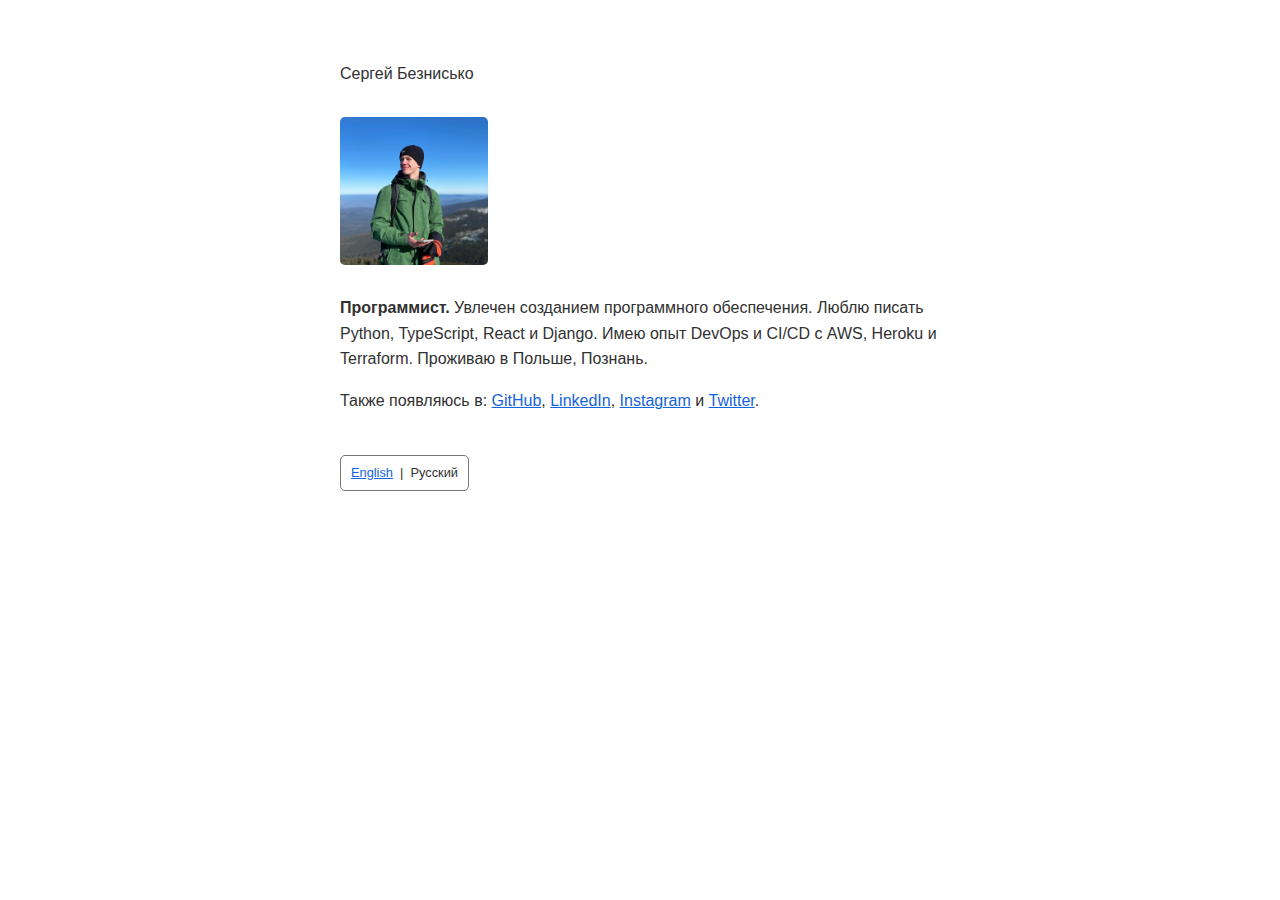
==== ru.html @ b1b09b2e "Change design" ====
<!DOCTYPE html>
<html lang="en">
<head>
    <meta charset="UTF-8">
    <meta name="viewport"
          content="width=device-width, initial-scale=1, maximum-scale=1, minimum-scale=1, user-scalable=no, minimal-ui">
    <title>Serhii Beznisko | Software Engineer</title>
    <style>
        body {
            background: #fff;
            color: #313131;
			font-family: -apple-system, BlinkMacSystemFont, 'Segoe UI', Roboto, Oxygen, Ubuntu, Cantarell, 'Open Sans', 'Helvetica Neue', sans-serif;
			line-height: 1.6rem;
        }

		::selection {
			background: #ddf5e6
		}

        main, header {
            max-width: 600px;
			margin: 0 auto;
			padding: 0 30px;
        }

        h1.name {
			font-size: 1rem;
			font-weight: normal;
			padding: 50px 0 20px 0;
        }

        a {
            color: #1464dc;
        }

        img {
			display: block;
			border-radius: 5px;
			margin-bottom: 30px;
			width: 148px;
			height: 148px;
        }

        .lang {
			font-size: .8rem;
			display: inline-block;
			border-radius: 5px;
			padding: 4px 10px;
			margin-top: 2em;
			border: 1px solid #777;
        }
    </style>
</head>
<body>
<!-- Oh hi Mark -->
<header>
    <h1 class="name">Сергей Безнисько</h1>
</header>
<main>
    <img src="me.jpg" alt="">
    <p>
        <strong>Программист.</strong>
        Увлечен созданием программного обеспечения.
        Люблю писать Python, TypeScript, React и Django.
        Имею опыт DevOps и CI/CD с AWS, Heroku и Terraform.
        Проживаю в Польше, Познань.
    </p>
    <p>
        Также появляюсь в:
        <a href="https://github.com/serhiibeznisko" rel="me">GitHub</a>,
        <a href="https://www.linkedin.com/in/serhiibeznisko/" rel="me">LinkedIn</a>,
        <a href="https://www.instagram.com/serhiibeznisko/" rel="me">Instagram</a>
        и <a href="https://twitter.com/serhiibeznisko" rel="me">Twitter</a>.
    </p>
    <div class="lang">
        <a href="/">English</a>&nbsp;&nbsp;|&nbsp;&nbsp;Русский
    </div>
</main>
</body>
</html>
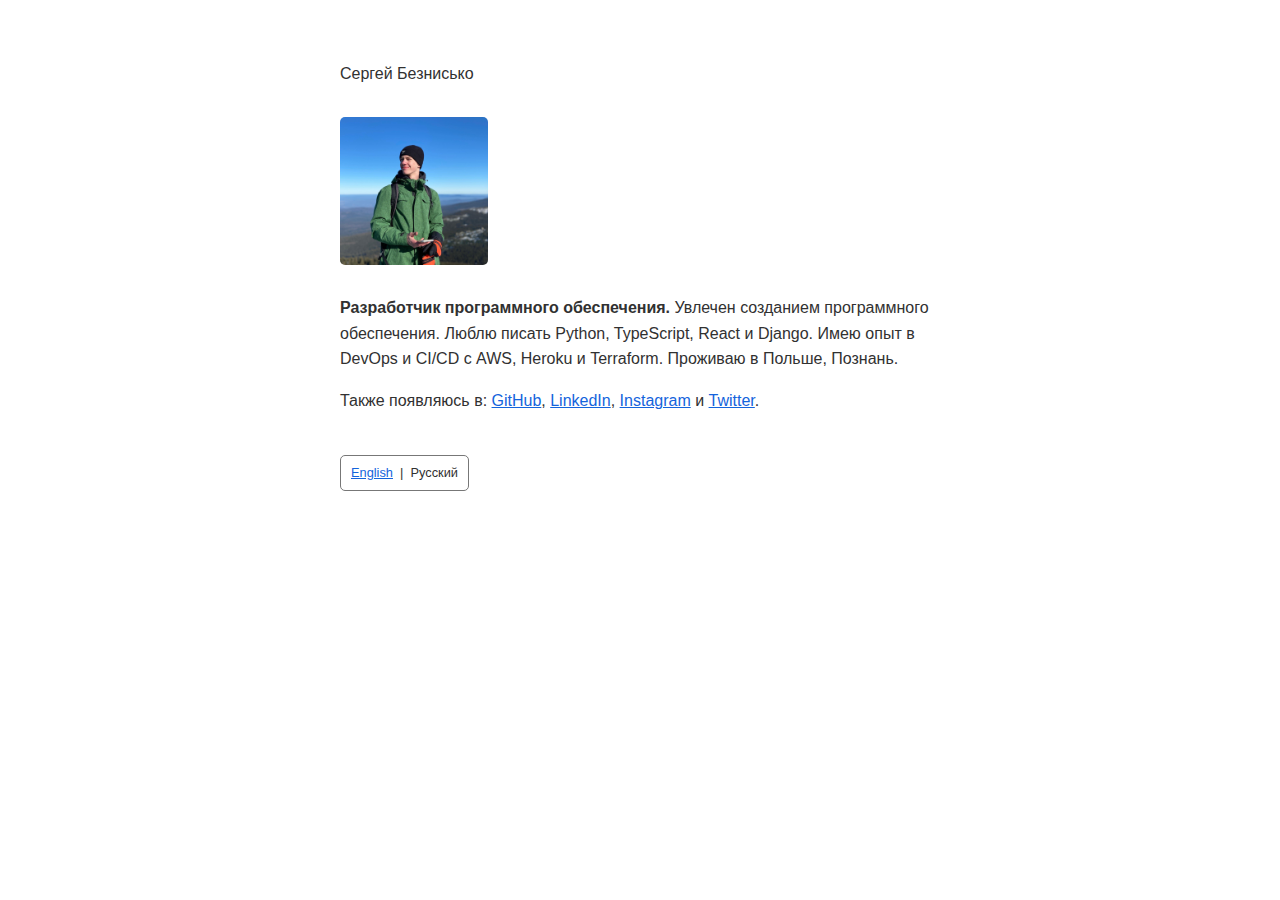
==== commit 06157be0: "Change russian description" ====
--- a/ru.html
+++ b/ru.html
@@ -4,7 +4,7 @@
     <meta charset="UTF-8">
     <meta name="viewport"
           content="width=device-width, initial-scale=1, maximum-scale=1, minimum-scale=1, user-scalable=no, minimal-ui">
-    <title>Serhii Beznisko | Software Engineer</title>
+    <title>Serhii Beznisko | Разработчик программного обеспечения</title>
     <style>
         body {
             background: #fff;
@@ -59,10 +59,10 @@
 <main>
     <img src="me.jpg" alt="">
     <p>
-        <strong>Программист.</strong>
+        <strong>Разработчик программного обеспечения.</strong>
         Увлечен созданием программного обеспечения.
         Люблю писать Python, TypeScript, React и Django.
-        Имею опыт DevOps и CI/CD с AWS, Heroku и Terraform.
+        Имею опыт в DevOps и CI/CD с AWS, Heroku и Terraform.
         Проживаю в Польше, Познань.
     </p>
     <p>
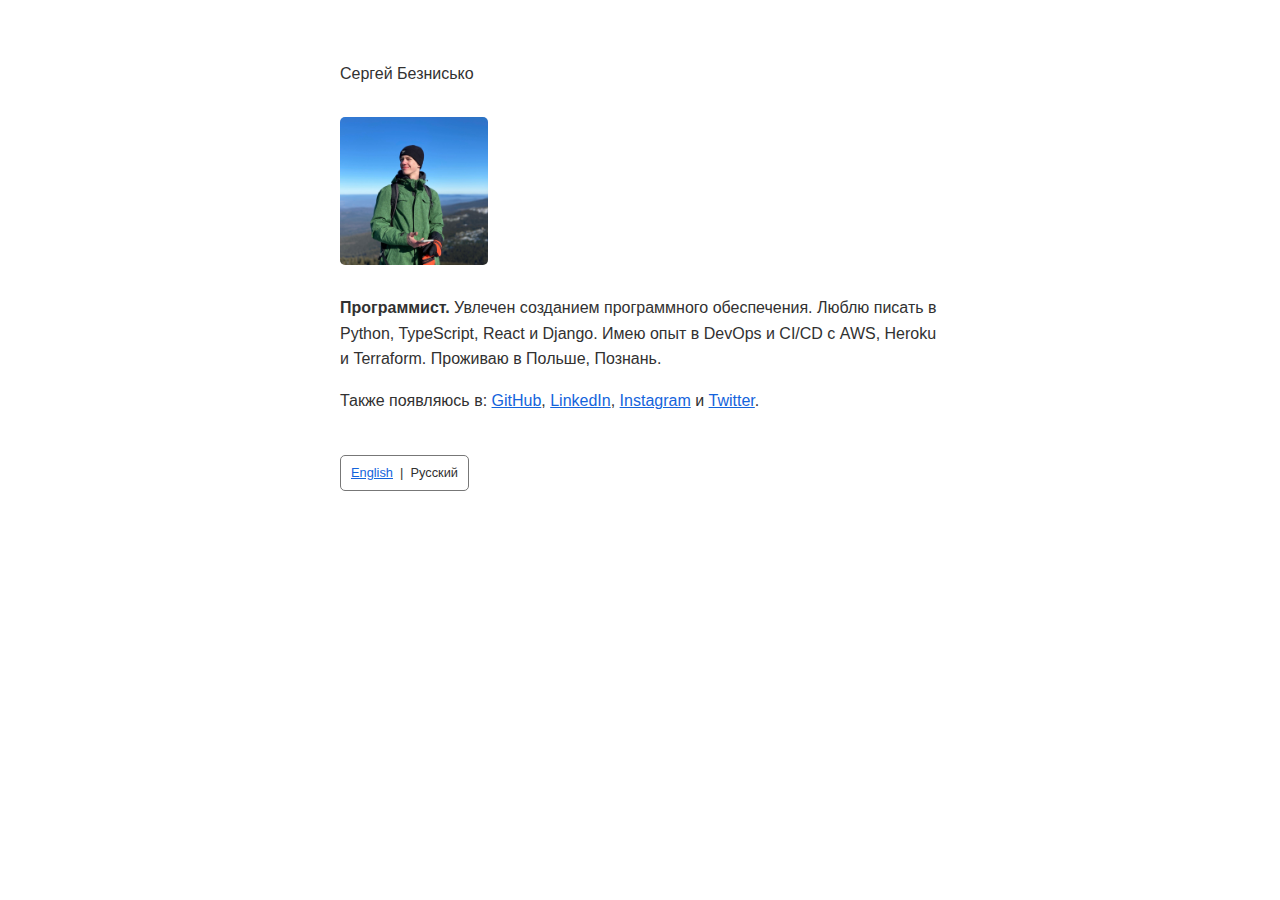
==== commit 0b236adc: "Update ru.html" ====
--- a/ru.html
+++ b/ru.html
@@ -4,7 +4,7 @@
     <meta charset="UTF-8">
     <meta name="viewport"
           content="width=device-width, initial-scale=1, maximum-scale=1, minimum-scale=1, user-scalable=no, minimal-ui">
-    <title>Serhii Beznisko | Разработчик программного обеспечения</title>
+    <title>Сергей Безнисько | Программист</title>
     <style>
         body {
             background: #fff;
@@ -59,9 +59,9 @@
 <main>
     <img src="me.jpg" alt="">
     <p>
-        <strong>Разработчик программного обеспечения.</strong>
+        <strong>Программист.</strong>
         Увлечен созданием программного обеспечения.
-        Люблю писать Python, TypeScript, React и Django.
+        Люблю писать в Python, TypeScript, React и Django.
         Имею опыт в DevOps и CI/CD с AWS, Heroku и Terraform.
         Проживаю в Польше, Познань.
     </p>
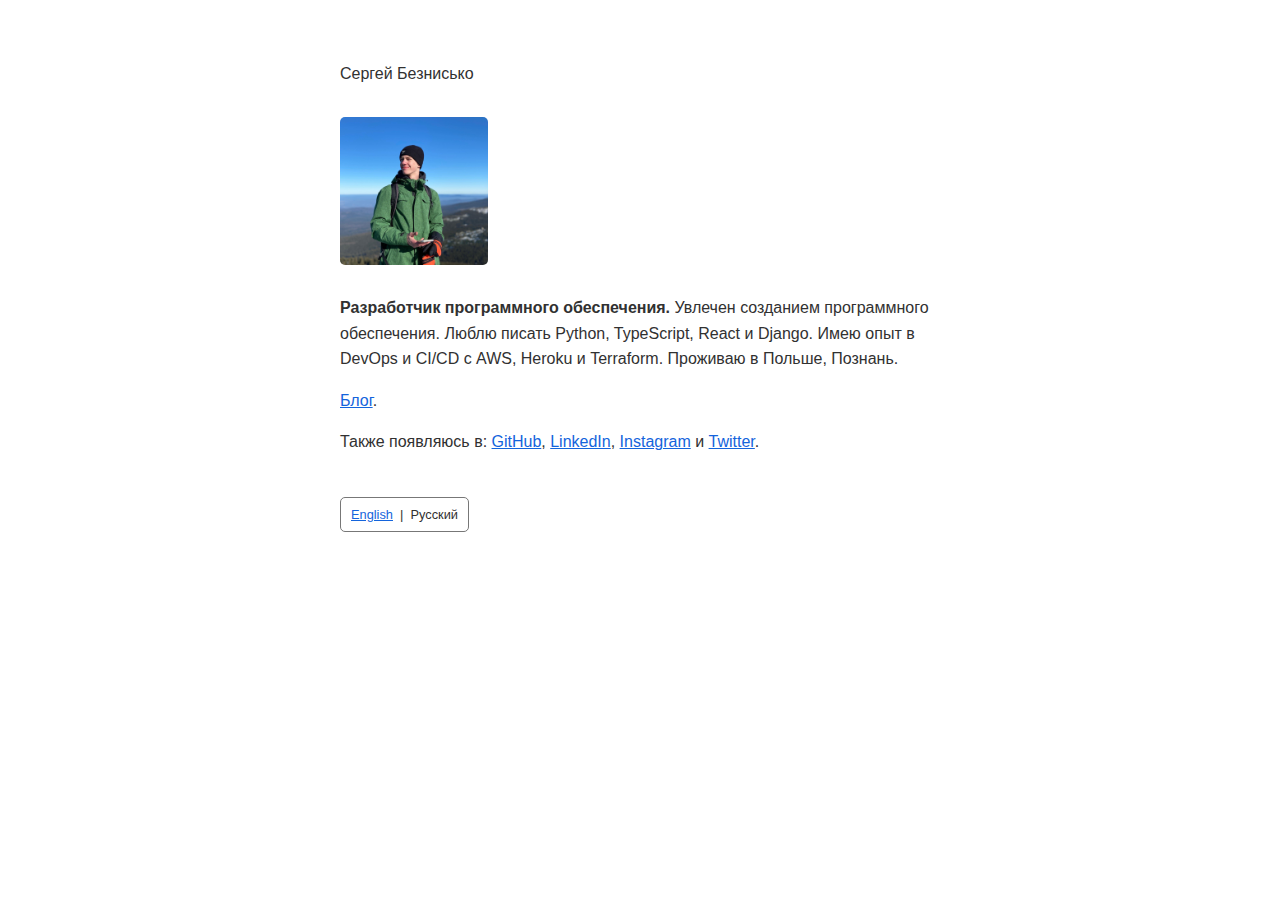
==== commit d1cf79e9: "Add blog link" ====
--- a/ru.html
+++ b/ru.html
@@ -4,7 +4,7 @@
     <meta charset="UTF-8">
     <meta name="viewport"
           content="width=device-width, initial-scale=1, maximum-scale=1, minimum-scale=1, user-scalable=no, minimal-ui">
-    <title>Сергей Безнисько | Программист</title>
+    <title>Сергей Безнисько | Разработчик программного обеспечения</title>
     <style>
         body {
             background: #fff;
@@ -59,11 +59,14 @@
 <main>
     <img src="me.jpg" alt="">
     <p>
-        <strong>Программист.</strong>
+        <strong>Разработчик программного обеспечения.</strong>
         Увлечен созданием программного обеспечения.
-        Люблю писать в Python, TypeScript, React и Django.
+        Люблю писать Python, TypeScript, React и Django.
         Имею опыт в DevOps и CI/CD с AWS, Heroku и Terraform.
         Проживаю в Польше, Познань.
+    </p>
+    <p>
+      <a href="https://serhiibeznisko.medium.com">Блог</a>.
     </p>
     <p>
         Также появляюсь в:
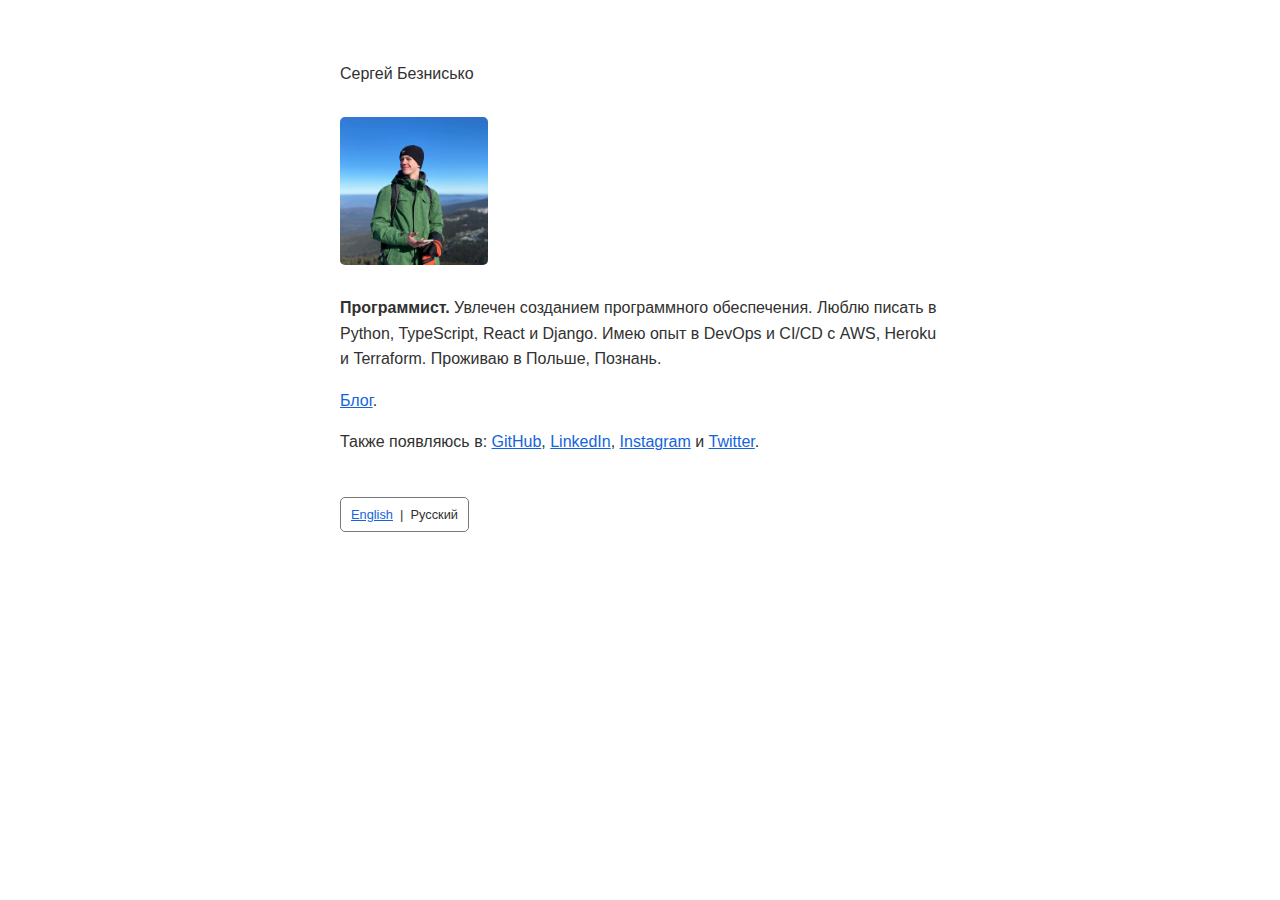
==== commit 4c403525: "Merge branch 'master' of https://github.com/serhiibeznisko/beznisko.me" ====
--- a/ru.html
+++ b/ru.html
@@ -4,7 +4,7 @@
     <meta charset="UTF-8">
     <meta name="viewport"
           content="width=device-width, initial-scale=1, maximum-scale=1, minimum-scale=1, user-scalable=no, minimal-ui">
-    <title>Сергей Безнисько | Разработчик программного обеспечения</title>
+    <title>Сергей Безнисько | Программист</title>
     <style>
         body {
             background: #fff;
@@ -59,9 +59,9 @@
 <main>
     <img src="me.jpg" alt="">
     <p>
-        <strong>Разработчик программного обеспечения.</strong>
+        <strong>Программист.</strong>
         Увлечен созданием программного обеспечения.
-        Люблю писать Python, TypeScript, React и Django.
+        Люблю писать в Python, TypeScript, React и Django.
         Имею опыт в DevOps и CI/CD с AWS, Heroku и Terraform.
         Проживаю в Польше, Познань.
     </p>
